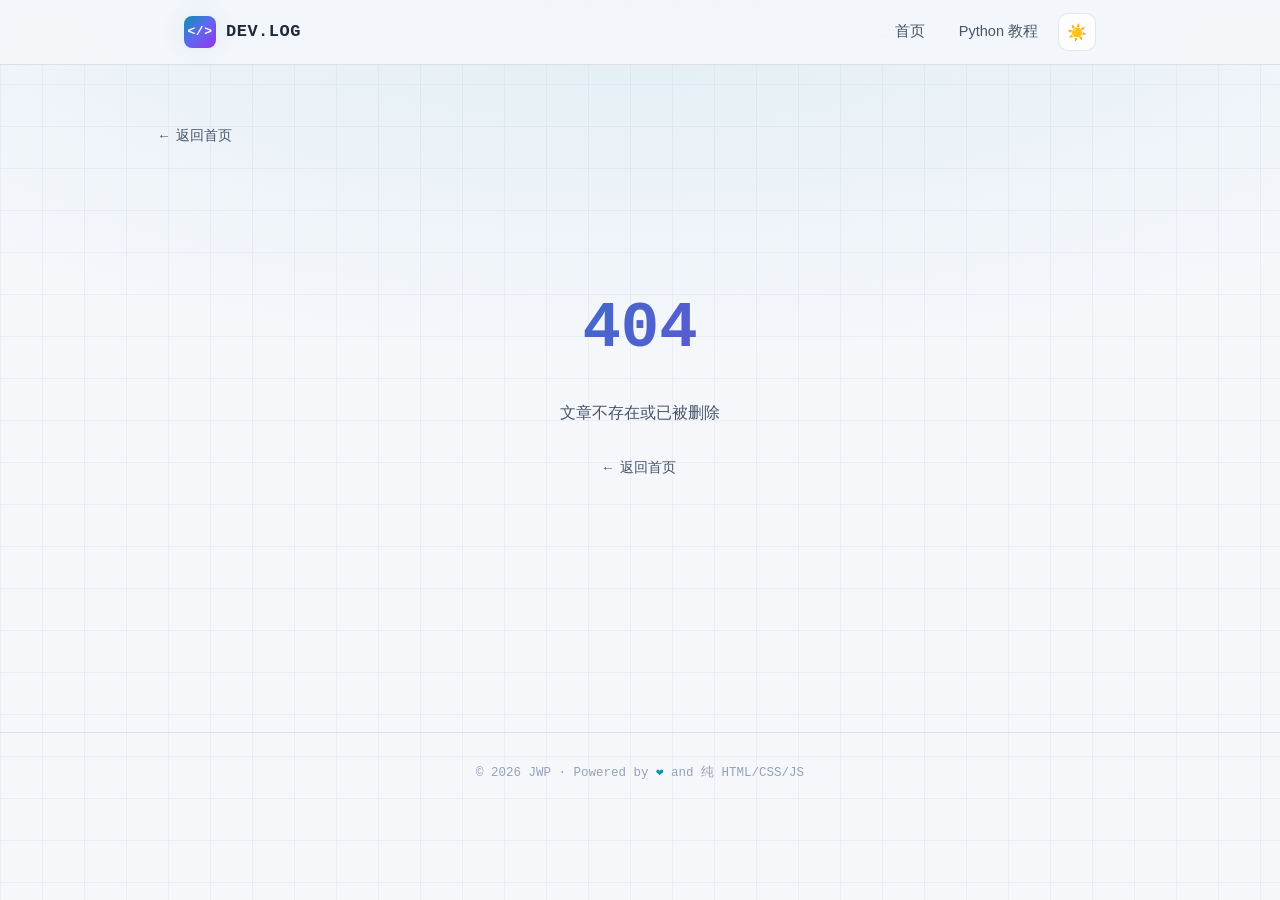
==== post.html @ aa748d0b "博客上线:首页+文章系统+Python语法教程(20章)" ====
<!DOCTYPE html>
<html lang="zh-CN">
<head>
  <meta charset="UTF-8">
  <meta name="viewport" content="width=device-width, initial-scale=1.0">
  <title>文章 · 我的博客</title>
  <link rel="icon" href="data:image/svg+xml,<svg xmlns='http://www.w3.org/2000/svg' viewBox='0 0 100 100'><rect width='100' height='100' rx='20' fill='%2322d3ee'/><text x='50' y='68' font-size='52' text-anchor='middle' fill='%23070b14' font-family='monospace' font-weight='bold'>&lt;/&gt;</text></svg>">
  <link rel="stylesheet" href="css/style.css">
</head>
<body>

  <!-- 导航 -->
  <nav class="nav">
    <div class="container nav-inner">
      <a class="logo" href="index.html">
        <span class="logo-mark">&lt;/&gt;</span>
        <span>DEV.LOG</span>
      </a>
      <div class="nav-links">
        <a class="nav-link" href="index.html">首页</a>
        <a class="nav-link" href="python.html">Python 教程</a>
        <button class="theme-btn" id="themeToggle" type="button" title="切换明暗主题">🌙</button>
      </div>
    </div>
  </nav>

  <!-- 文章 -->
  <main class="post-page container">
    <a class="back-link" href="index.html">← 返回首页</a>
    <header id="postHeader"></header>
    <article class="article" id="articleBody"></article>
    <nav class="post-nav" id="postNav"></nav>
  </main>

  <!-- 页脚 -->
  <footer class="footer">
    <div class="container">
      © 2026 JWP · Powered by <span class="heart">❤</span> and 纯 HTML/CSS/JS
    </div>
  </footer>

  <script src="js/posts.js"></script>
  <script src="js/main.js"></script>
</body>
</html>
---- css/style.css ----
/* ============================================
   个人博客 · 深色科技风
   主题系统:CSS 变量 + [data-theme] 切换
   ============================================ */

:root {
  --bg: #070b14;
  --bg-soft: #0b1120;
  --card: rgba(148, 163, 184, 0.05);
  --card-hover: rgba(148, 163, 184, 0.09);
  --border: rgba(148, 163, 184, 0.15);
  --border-strong: rgba(148, 163, 184, 0.3);
  --text: #e6edf3;
  --text-dim: #94a3b8;
  --text-faint: #64748b;
  --accent: #22d3ee;
  --accent-2: #818cf8;
  --accent-3: #c084fc;
  --accent-dim: rgba(34, 211, 238, 0.12);
  --code-bg: #0d1117;
  --shadow: 0 8px 32px rgba(0, 0, 0, 0.45);
  --glow: 0 0 24px rgba(34, 211, 238, 0.15);
  --grid-line: rgba(148, 163, 184, 0.05);
  --nav-bg: rgba(7, 11, 20, 0.82);
  --mono: "JetBrains Mono", "Cascadia Code", Consolas, "Courier New", monospace;
  --sans: "Segoe UI", "PingFang SC", "Microsoft YaHei", -apple-system, sans-serif;
}

[data-theme="light"] {
  --bg: #f5f7fb;
  --bg-soft: #ffffff;
  --card: rgba(255, 255, 255, 0.85);
  --card-hover: #ffffff;
  --border: rgba(15, 23, 42, 0.1);
  --border-strong: rgba(15, 23, 42, 0.22);
  --text: #1e293b;
  --text-dim: #475569;
  --text-faint: #94a3b8;
  --accent: #0891b2;
  --accent-2: #6366f1;
  --accent-3: #9333ea;
  --accent-dim: rgba(8, 145, 178, 0.1);
  --code-bg: #f1f5f9;
  --shadow: 0 8px 32px rgba(15, 23, 42, 0.1);
  --glow: 0 0 24px rgba(8, 145, 178, 0.1);
  --grid-line: rgba(15, 23, 42, 0.04);
  --nav-bg: rgba(245, 247, 251, 0.85);
}

* { margin: 0; padding: 0; box-sizing: border-box; }

html { scroll-behavior: smooth; }

body {
  font-family: var(--sans);
  background: var(--bg);
  color: var(--text);
  line-height: 1.75;
  min-height: 100vh;
  transition: background 0.3s ease, color 0.3s ease;
  /* 背景网格 + 顶部辉光,纯 CSS 科技感 */
  background-image:
    radial-gradient(ellipse 80% 50% at 50% -10%, var(--accent-dim), transparent),
    linear-gradient(var(--grid-line) 1px, transparent 1px),
    linear-gradient(90deg, var(--grid-line) 1px, transparent 1px);
  background-size: 100% 100%, 42px 42px, 42px 42px;
}

a { color: var(--accent); text-decoration: none; transition: color 0.2s; }
a:hover { color: var(--accent-3); }

::selection { background: var(--accent); color: var(--bg); }

.container { max-width: 960px; margin: 0 auto; padding: 0 24px; }

/* ============ 导航栏 ============ */
.nav {
  position: sticky;
  top: 0;
  z-index: 100;
  backdrop-filter: blur(14px);
  -webkit-backdrop-filter: blur(14px);
  background: var(--nav-bg);
  border-bottom: 1px solid var(--border);
}

.nav-inner {
  display: flex;
  align-items: center;
  justify-content: space-between;
  height: 64px;
}

.logo {
  display: flex;
  align-items: center;
  gap: 10px;
  font-family: var(--mono);
  font-weight: 700;
  font-size: 17px;
  color: var(--text);
  letter-spacing: 0.5px;
}

.logo-mark {
  width: 32px;
  height: 32px;
  display: grid;
  place-items: center;
  border-radius: 8px;
  background: linear-gradient(135deg, var(--accent), var(--accent-2), var(--accent-3));
  color: #fff;
  font-size: 13px;
  font-weight: 800;
  box-shadow: var(--glow);
}

.nav-links { display: flex; align-items: center; gap: 6px; }

.nav-link {
  padding: 7px 14px;
  border-radius: 8px;
  color: var(--text-dim);
  font-size: 14.5px;
  transition: all 0.2s;
}

.nav-link:hover { color: var(--text); background: var(--card); }
.nav-link.active { color: var(--accent); background: var(--accent-dim); }

/* 主题切换按钮 */
.theme-btn {
  width: 38px;
  height: 38px;
  display: grid;
  place-items: center;
  border: 1px solid var(--border);
  border-radius: 10px;
  background: var(--card);
  color: var(--text-dim);
  cursor: pointer;
  transition: all 0.25s;
  font-size: 16px;
}

.theme-btn:hover {
  border-color: var(--accent);
  color: var(--accent);
  box-shadow: var(--glow);
  transform: rotate(15deg);
}

/* ============ 首页 Hero ============ */
.hero { padding: 88px 0 56px; text-align: center; }

.hero-emoji { font-size: 52px; display: block; margin-bottom: 18px; }

.hero-title {
  font-size: clamp(30px, 6vw, 46px);
  font-weight: 800;
  letter-spacing: -0.5px;
  line-height: 1.25;
}

.hero-title .grad {
  background: linear-gradient(120deg, var(--accent), var(--accent-2), var(--accent-3));
  -webkit-background-clip: text;
  background-clip: text;
  -webkit-text-fill-color: transparent;
}

.hero-sub {
  margin-top: 18px;
  font-family: var(--mono);
  font-size: 15px;
  color: var(--text-dim);
  min-height: 28px;
}

.hero-sub .cursor {
  display: inline-block;
  width: 8px;
  height: 18px;
  margin-left: 3px;
  vertical-align: -3px;
  background: var(--accent);
  animation: blink 0.9s step-end infinite;
}

@keyframes blink { 50% { opacity: 0; } }

/* ============ 分区标题 ============ */
.section { padding: 28px 0 64px; }

.section-head {
  display: flex;
  align-items: center;
  gap: 12px;
  margin-bottom: 26px;
  font-family: var(--mono);
  font-size: 15px;
  color: var(--text-dim);
}

.section-head::before { content: "//"; color: var(--accent); }
.section-head::after {
  content: "";
  flex: 1;
  height: 1px;
  background: linear-gradient(90deg, var(--border), transparent);
}

/* ============ 文章卡片 ============ */
.post-list { display: flex; flex-direction: column; gap: 16px; }

.post-card {
  display: block;
  padding: 24px 26px;
  border: 1px solid var(--border);
  border-radius: 14px;
  background: var(--card);
  color: var(--text);
  transition: all 0.25s ease;
  position: relative;
  overflow: hidden;
}

.post-card::before {
  content: "";
  position: absolute;
  left: 0;
  top: 0;
  bottom: 0;
  width: 3px;
  background: linear-gradient(180deg, var(--accent), var(--accent-3));
  opacity: 0;
  transition: opacity 0.25s;
}

.post-card:hover {
  background: var(--card-hover);
  border-color: var(--border-strong);
  transform: translateY(-3px);
  box-shadow: var(--shadow), var(--glow);
}

.post-card:hover::before { opacity: 1; }

.post-meta {
  display: flex;
  align-items: center;
  gap: 14px;
  font-family: var(--mono);
  font-size: 12.5px;
  color: var(--text-faint);
  margin-bottom: 10px;
}

.post-title {
  font-size: 20px;
  font-weight: 700;
  margin-bottom: 8px;
  transition: color 0.2s;
}

.post-card:hover .post-title { color: var(--accent); }

.post-summary {
  font-size: 14.5px;
  color: var(--text-dim);
  display: -webkit-box;
  -webkit-line-clamp: 2;
  -webkit-box-orient: vertical;
  overflow: hidden;
}

.post-tags { display: flex; gap: 8px; margin-top: 14px; flex-wrap: wrap; }

.tag {
  font-family: var(--mono);
  font-size: 11.5px;
  padding: 3px 10px;
  border-radius: 999px;
  color: var(--accent);
  background: var(--accent-dim);
  border: 1px solid transparent;
}

.read-time { margin-left: auto; }
.read-time::before { content: "◷ "; }

/* ============ 文章页 ============ */
.post-page { padding: 56px 0 72px; }

.back-link {
  display: inline-flex;
  align-items: center;
  gap: 6px;
  font-family: var(--mono);
  font-size: 13.5px;
  color: var(--text-dim);
  margin-bottom: 34px;
}

.back-link:hover { color: var(--accent); }

.post-header { margin-bottom: 40px; padding-bottom: 28px; border-bottom: 1px solid var(--border); }

.post-page-title {
  font-size: clamp(24px, 4.5vw, 34px);
  font-weight: 800;
  line-height: 1.35;
  margin-bottom: 16px;
}

.article {
  font-size: 16px;
  color: var(--text);
  word-wrap: break-word;
}

.article h2 {
  font-size: 23px;
  margin: 44px 0 16px;
  padding-left: 14px;
  border-left: 4px solid var(--accent);
}

.article h3 { font-size: 18.5px; margin: 32px 0 12px; color: var(--text); }

.article p { margin: 14px 0; color: var(--text-dim); }

.article strong { color: var(--text); }

.article ul, .article ol { margin: 14px 0 14px 24px; color: var(--text-dim); }
.article li { margin: 6px 0; }
.article li::marker { color: var(--accent); }

.article blockquote {
  margin: 20px 0;
  padding: 14px 20px;
  border-left: 4px solid var(--accent-2);
  background: var(--card);
  border-radius: 0 10px 10px 0;
  color: var(--text-dim);
}

.article blockquote p { margin: 4px 0; }

.article img { max-width: 100%; border-radius: 12px; margin: 10px 0; }

/* 表格(外层可横向滚动,窄屏不撑爆页面) */
.table-wrap { overflow-x: auto; margin: 22px 0; }

.article table {
  width: 100%;
  border-collapse: collapse;
  font-size: 14.5px;
  overflow: hidden;
  border-radius: 10px;
  border: 1px solid var(--border);
}

.article th {
  font-family: var(--mono);
  font-size: 13px;
  text-align: left;
  padding: 10px 16px;
  background: var(--accent-dim);
  color: var(--accent);
  border-bottom: 1px solid var(--border);
}

.article td {
  padding: 10px 16px;
  color: var(--text-dim);
  border-bottom: 1px solid var(--border);
}

.article tr:last-child td { border-bottom: none; }
.article tr:hover td { background: var(--card); }

.article hr { border: none; height: 1px; background: var(--border); margin: 36px 0; }

/* 行内代码 */
.article code.inline {
  font-family: var(--mono);
  font-size: 0.88em;
  padding: 2px 7px;
  border-radius: 6px;
  background: var(--accent-dim);
  color: var(--accent);
  border: 1px solid var(--border);
}

/* 代码块 */
.code-block {
  margin: 22px 0;
  border: 1px solid var(--border);
  border-radius: 12px;
  overflow: hidden;
  background: var(--code-bg);
}

.code-head {
  display: flex;
  align-items: center;
  justify-content: space-between;
  padding: 8px 16px;
  border-bottom: 1px solid var(--border);
  background: rgba(148, 163, 184, 0.06);
  font-family: var(--mono);
  font-size: 12px;
  color: var(--text-faint);
}

.copy-btn {
  border: 1px solid var(--border);
  background: transparent;
  color: var(--text-faint);
  font-family: var(--mono);
  font-size: 11.5px;
  padding: 3px 12px;
  border-radius: 6px;
  cursor: pointer;
  transition: all 0.2s;
}

.copy-btn:hover { color: var(--accent); border-color: var(--accent); }
.copy-btn.copied { color: #34d399; border-color: #34d399; }

.code-block pre {
  padding: 18px 20px;
  overflow-x: auto;
  font-family: var(--mono);
  font-size: 13.5px;
  line-height: 1.7;
  color: var(--text);
}

/* 上下篇导航 */
.post-nav {
  display: grid;
  grid-template-columns: 1fr 1fr;
  gap: 14px;
  margin-top: 56px;
}

.post-nav-card {
  padding: 18px 20px;
  border: 1px solid var(--border);
  border-radius: 12px;
  background: var(--card);
  color: var(--text);
  transition: all 0.2s;
}

.post-nav-card:hover { border-color: var(--accent); box-shadow: var(--glow); }
.post-nav-card.next { text-align: right; }
.post-nav-label {
  font-family: var(--mono);
  font-size: 12px;
  color: var(--text-faint);
  display: block;
  margin-bottom: 6px;
}
.post-nav-title { font-size: 15px; font-weight: 600; }

/* 未找到 */
.not-found { text-align: center; padding: 90px 0; }
.not-found h1 {
  font-family: var(--mono);
  font-size: 64px;
  background: linear-gradient(120deg, var(--accent), var(--accent-3));
  -webkit-background-clip: text;
  background-clip: text;
  -webkit-text-fill-color: transparent;
}
.not-found p { color: var(--text-dim); margin: 14px 0 26px; }

/* ============ 页脚 ============ */
.footer {
  border-top: 1px solid var(--border);
  padding: 30px 0;
  text-align: center;
  font-family: var(--mono);
  font-size: 12.5px;
  color: var(--text-faint);
}

.footer .heart { color: var(--accent); }

/* ============ 响应式 ============ */
@media (max-width: 720px) {
  .hero { padding: 56px 0 40px; }
  .hero-emoji { font-size: 42px; }
  .post-card { padding: 20px; }
  .post-title { font-size: 18px; }
  .post-nav { grid-template-columns: 1fr; }
  .post-nav-card.next { text-align: left; }
  .article { font-size: 15px; }
  .nav-link { padding: 7px 10px; font-size: 14px; }
}

/* ============================================
   Python 教程页
   ============================================ */
.py-layout {
  display: grid;
  grid-template-columns: 268px minmax(0, 1fr);
  gap: 36px;
  padding-top: 36px;
  padding-bottom: 72px;
  align-items: start;
}

/* grid 项默认 min-width:auto 会被内容撑爆,必须显式归零 */
.py-layout > * { min-width: 0; }

.toc-wrap { position: sticky; top: 88px; width: 100%; max-height: calc(100vh - 110px); }

.toc-box {
  border: 1px solid var(--border);
  border-radius: 14px;
  background: var(--card);
  overflow-y: auto;
  scrollbar-width: thin;
}

.toc-summary {
  padding: 14px 18px;
  font-family: var(--mono);
  font-size: 14px;
  color: var(--text);
  cursor: pointer;
  user-select: none;
  border-bottom: 1px solid var(--border);
  position: sticky;
  top: 0;
  background: var(--bg-soft);
  z-index: 2;
}

.toc-summary::-webkit-details-marker { display: none; }
.toc-summary::after { content: "▾"; float: right; color: var(--text-faint); }
.toc-box:not([open]) .toc-summary::after { content: "▸"; }

.progress-wrap { padding: 14px 18px 6px; }

.progress-track {
  height: 6px;
  border-radius: 999px;
  background: var(--border);
  overflow: hidden;
}

.progress-fill {
  height: 100%;
  width: 0;
  border-radius: 999px;
  background: linear-gradient(90deg, var(--accent), var(--accent-2));
  transition: width 0.4s ease;
}

.progress-text {
  margin-top: 8px;
  font-family: var(--mono);
  font-size: 11.5px;
  color: var(--text-faint);
}

.toc-nav { display: flex; flex-direction: column; padding: 8px; }

.toc-item {
  display: flex;
  align-items: center;
  gap: 10px;
  padding: 8px 12px;
  border-radius: 8px;
  font-size: 13.5px;
  color: var(--text-dim);
  transition: all 0.15s;
}

.toc-item:hover { color: var(--text); background: var(--card-hover); }

.toc-item.active {
  color: var(--accent);
  background: var(--accent-dim);
}

.toc-check {
  width: 15px;
  height: 15px;
  flex: none;
  border: 1.5px solid var(--border-strong);
  border-radius: 4px;
  display: grid;
  place-items: center;
  font-size: 10px;
  transition: all 0.2s;
}

.toc-item.done .toc-check {
  background: var(--accent);
  border-color: var(--accent);
  color: var(--bg);
}
.toc-item.done .toc-check::before { content: "✓"; }
.toc-item.done .toc-label { color: var(--text-faint); text-decoration: line-through; }

/* 章节 */
.chapter {
  padding: 34px 34px 30px;
  margin-bottom: 30px;
  border: 1px solid var(--border);
  border-radius: 16px;
  background: var(--card);
  scroll-margin-top: 88px;
}

.ch-title {
  font-size: 24px;
  font-weight: 800;
  margin-bottom: 22px;
  padding-bottom: 16px;
  border-bottom: 1px solid var(--border);
  background: linear-gradient(120deg, var(--accent), var(--accent-2));
  -webkit-background-clip: text;
  background-clip: text;
  -webkit-text-fill-color: transparent;
  display: inline-block;
}

.ch-toggle {
  display: block;
  width: 100%;
  margin-top: 26px;
  padding: 12px;
  border: 1px dashed var(--border-strong);
  border-radius: 10px;
  background: transparent;
  color: var(--text-dim);
  font-family: var(--mono);
  font-size: 13.5px;
  cursor: pointer;
  transition: all 0.2s;
}

.ch-toggle:hover { border-color: var(--accent); color: var(--accent); }

.ch-toggle.learned {
  border-style: solid;
  border-color: #34d399;
  color: #34d399;
  background: rgba(52, 211, 153, 0.07);
}

/* 教程页响应式:目录折叠到顶部 */
@media (max-width: 960px) {
  .py-layout { grid-template-columns: minmax(0, 1fr); gap: 20px; padding-top: 20px; }
  .toc-wrap { position: static; max-height: none; }
  .toc-box { max-width: 100%; }
  .toc-nav { max-height: 300px; overflow-y: auto; }
  .toc-label { word-break: break-all; }
  .chapter { padding: 24px 20px; }
}

/* 首页教程推广卡片 */
.py-promo {
  display: flex;
  align-items: center;
  gap: 18px;
  padding: 22px 26px;
  border: 1px solid var(--border);
  border-radius: 14px;
  background: linear-gradient(135deg, var(--accent-dim), transparent 60%), var(--card);
  color: var(--text);
  transition: all 0.25s;
}

.py-promo:hover {
  border-color: var(--accent);
  transform: translateY(-3px);
  box-shadow: var(--shadow), var(--glow);
  color: var(--text);
}

.py-promo-icon { font-size: 34px; flex: none; }

.py-promo-title { font-size: 17px; font-weight: 700; margin-bottom: 4px; }

.py-promo-badge {
  font-family: var(--mono);
  font-size: 11px;
  font-weight: 400;
  color: var(--accent);
  background: var(--accent-dim);
  padding: 2px 10px;
  border-radius: 999px;
  margin-left: 8px;
  vertical-align: 2px;
}

.py-promo-desc { font-size: 13.5px; color: var(--text-dim); }

.py-promo-arrow {
  margin-left: auto;
  font-size: 22px;
  color: var(--accent);
  flex: none;
  transition: transform 0.25s;
}

.py-promo:hover .py-promo-arrow { transform: translateX(6px); }

@media (max-width: 720px) {
  .py-promo { flex-direction: column; align-items: flex-start; gap: 10px; }
  .py-promo-arrow { display: none; }
}



/* 滚动条美化 */
::-webkit-scrollbar { width: 10px; height: 10px; }
::-webkit-scrollbar-track { background: var(--bg); }
::-webkit-scrollbar-thumb {
  background: var(--border-strong);
  border-radius: 6px;
  border: 2px solid var(--bg);
}
::-webkit-scrollbar-thumb:hover { background: var(--accent); }

/* 进场动画 */
@keyframes fadeUp {
  from { opacity: 0; transform: translateY(16px); }
  to { opacity: 1; transform: translateY(0); }
}

.fade-up { animation: fadeUp 0.55s ease both; }
.fade-up:nth-child(2) { animation-delay: 0.08s; }
.fade-up:nth-child(3) { animation-delay: 0.16s; }
.fade-up:nth-child(4) { animation-delay: 0.24s; }

@media (prefers-reduced-motion: reduce) {
  *, *::before, *::after { animation: none !important; transition: none !important; }
}
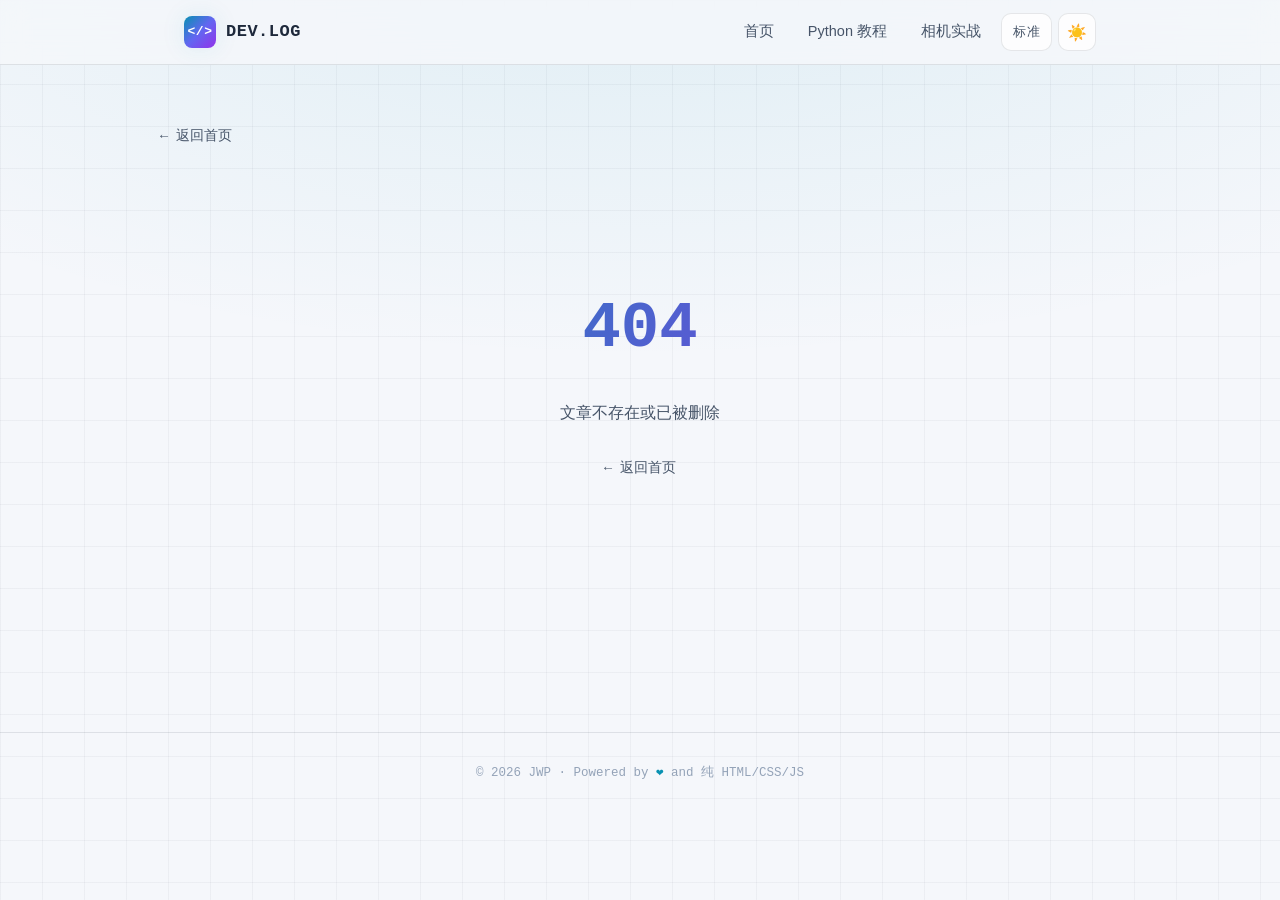
==== commit 5f5afd8e: "新增「泰山派 RK3566 运动相机实战」模块(12 节)+ 内容宽度三档切换 - tspi-camera.html / js/tspi-camera-content.js / js/tspi-cam" ====
--- a/post.html
+++ b/post.html
@@ -19,6 +19,8 @@
       <div class="nav-links">
         <a class="nav-link" href="index.html">首页</a>
         <a class="nav-link" href="python.html">Python 教程</a>
+        <a class="nav-link" href="tspi-camera.html">相机实战</a>
+        <button class="width-btn" id="widthToggle" type="button" title="内容宽度">标准</button>
         <button class="theme-btn" id="themeToggle" type="button" title="切换明暗主题">🌙</button>
       </div>
     </div>
--- a/css/style.css
+++ b/css/style.css
@@ -17,13 +17,19 @@
   --accent-2: #818cf8;
   --accent-3: #c084fc;
   --accent-dim: rgba(34, 211, 238, 0.12);
+  --accent-2-dim: rgba(129, 140, 248, 0.12);
   --code-bg: #0d1117;
   --shadow: 0 8px 32px rgba(0, 0, 0, 0.45);
   --glow: 0 0 24px rgba(34, 211, 238, 0.15);
   --grid-line: rgba(148, 163, 184, 0.05);
   --nav-bg: rgba(7, 11, 20, 0.82);
-  --mono: "JetBrains Mono", "Cascadia Code", Consolas, "Courier New", monospace;
+  --pn-1: #f472b6;
+  --pn-2: #fbbf24;
+  --pn-3: #4ade80;
+  --mono: "JetBrains Mono", "SF Mono", "Cascadia Code", Menlo, Consolas, "Courier New", monospace;
   --sans: "Segoe UI", "PingFang SC", "Microsoft YaHei", -apple-system, sans-serif;
+  /* 内容最大宽度:由 js/main.js 的 Width 模块切换 <html data-width> */
+  --content-max: 960px;
 }
 
 [data-theme="light"] {
@@ -40,12 +46,20 @@
   --accent-2: #6366f1;
   --accent-3: #9333ea;
   --accent-dim: rgba(8, 145, 178, 0.1);
+  --accent-2-dim: rgba(99, 102, 241, 0.1);
   --code-bg: #f1f5f9;
   --shadow: 0 8px 32px rgba(15, 23, 42, 0.1);
   --glow: 0 0 24px rgba(8, 145, 178, 0.1);
   --grid-line: rgba(15, 23, 42, 0.04);
   --nav-bg: rgba(245, 247, 251, 0.85);
-}
+  --pn-1: #db2777;
+  --pn-2: #b45309;
+  --pn-3: #15803d;
+}
+
+/* 内容宽度档位(标准 / 宽屏 / 超宽),由 js/main.js 的 Width 模块写到 <html data-width> */
+[data-width="wide"] { --content-max: 1200px; }
+[data-width="xwide"] { --content-max: 1440px; }
 
 * { margin: 0; padding: 0; box-sizing: border-box; }
 
@@ -71,7 +85,7 @@
 
 ::selection { background: var(--accent); color: var(--bg); }
 
-.container { max-width: 960px; margin: 0 auto; padding: 0 24px; }
+.container { max-width: var(--content-max); margin: 0 auto; padding: 0 24px; }
 
 /* ============ 导航栏 ============ */
 .nav {
@@ -150,6 +164,30 @@
   transform: rotate(15deg);
 }
 
+/* 内容宽度切换按钮 */
+.width-btn {
+  height: 38px;
+  padding: 0 11px;
+  display: grid;
+  place-items: center;
+  border: 1px solid var(--border);
+  border-radius: 10px;
+  background: var(--card);
+  color: var(--text-dim);
+  cursor: pointer;
+  transition: all 0.25s;
+  font-family: var(--mono);
+  font-size: 12.5px;
+  letter-spacing: 0.5px;
+  white-space: nowrap;
+}
+
+.width-btn:hover {
+  border-color: var(--accent);
+  color: var(--accent);
+  box-shadow: var(--glow);
+}
+
 /* ============ 首页 Hero ============ */
 .hero { padding: 88px 0 56px; text-align: center; }
 
@@ -314,7 +352,7 @@
 }
 
 .article {
-  font-size: 16px;
+  font-size: 16.5px;
   color: var(--text);
   word-wrap: break-word;
 }
@@ -355,7 +393,7 @@
 .article table {
   width: 100%;
   border-collapse: collapse;
-  font-size: 14.5px;
+  font-size: 15px;
   overflow: hidden;
   border-radius: 10px;
   border: 1px solid var(--border);
@@ -363,7 +401,7 @@
 
 .article th {
   font-family: var(--mono);
-  font-size: 13px;
+  font-size: 13.5px;
   text-align: left;
   padding: 10px 16px;
   background: var(--accent-dim);
@@ -430,13 +468,19 @@
 .copy-btn.copied { color: #34d399; border-color: #34d399; }
 
 .code-block pre {
-  padding: 18px 20px;
+  padding: 20px 22px;
   overflow-x: auto;
   font-family: var(--mono);
-  font-size: 13.5px;
-  line-height: 1.7;
+  font-size: 15.5px;
+  line-height: 1.8;
+  letter-spacing: 0.2px;
   color: var(--text);
 }
+
+/* 彩虹括号: 按嵌套深度循环着色 */
+.code-block code .pn-1 { color: var(--pn-1); }
+.code-block code .pn-2 { color: var(--pn-2); }
+.code-block code .pn-3 { color: var(--pn-3); }
 
 /* 上下篇导航 */
 .post-nav {
@@ -500,6 +544,10 @@
   .post-nav-card.next { text-align: left; }
   .article { font-size: 15px; }
   .nav-link { padding: 7px 10px; font-size: 14px; }
+  /* 窄屏:导航允许换行,避免链接 + 主题 + 宽度按钮挤到横向溢出 */
+  .nav-inner { flex-wrap: wrap; height: auto; min-height: 64px; padding: 10px 0; row-gap: 8px; }
+  .nav-links { flex-wrap: wrap; justify-content: flex-end; }
+  .width-btn { height: 34px; padding: 0 9px; font-size: 12px; }
 }
 
 /* ============================================
@@ -666,8 +714,9 @@
   .chapter { padding: 24px 20px; }
 }
 
-/* 首页教程推广卡片 */
-.py-promo {
+/* 首页推广卡片(教程 / 相机实战共用版式) */
+.py-promo,
+.cam-promo {
   display: flex;
   align-items: center;
   gap: 18px;
@@ -679,18 +728,22 @@
   transition: all 0.25s;
 }
 
-.py-promo:hover {
+.py-promo:hover,
+.cam-promo:hover {
   border-color: var(--accent);
   transform: translateY(-3px);
   box-shadow: var(--shadow), var(--glow);
   color: var(--text);
 }
 
-.py-promo-icon { font-size: 34px; flex: none; }
-
-.py-promo-title { font-size: 17px; font-weight: 700; margin-bottom: 4px; }
-
-.py-promo-badge {
+.py-promo-icon,
+.cam-promo-icon { font-size: 34px; flex: none; }
+
+.py-promo-title,
+.cam-promo-title { font-size: 17px; font-weight: 700; margin-bottom: 4px; }
+
+.py-promo-badge,
+.cam-promo-badge {
   font-family: var(--mono);
   font-size: 11px;
   font-weight: 400;
@@ -702,9 +755,11 @@
   vertical-align: 2px;
 }
 
-.py-promo-desc { font-size: 13.5px; color: var(--text-dim); }
-
-.py-promo-arrow {
+.py-promo-desc,
+.cam-promo-desc { font-size: 13.5px; color: var(--text-dim); }
+
+.py-promo-arrow,
+.cam-promo-arrow {
   margin-left: auto;
   font-size: 22px;
   color: var(--accent);
@@ -712,11 +767,23 @@
   transition: transform 0.25s;
 }
 
-.py-promo:hover .py-promo-arrow { transform: translateX(6px); }
+.py-promo:hover .py-promo-arrow,
+.cam-promo:hover .cam-promo-arrow { transform: translateX(6px); }
+
+/* 相机实战卡片:换成靛紫强调色,与教程卡片区分 */
+.cam-promo {
+  background: linear-gradient(135deg, var(--accent-2-dim), transparent 60%), var(--card);
+}
+
+.cam-promo:hover { border-color: var(--accent-2); }
+.cam-promo-badge { color: var(--accent-2); background: var(--accent-2-dim); }
+.cam-promo-arrow { color: var(--accent-2); }
 
 @media (max-width: 720px) {
-  .py-promo { flex-direction: column; align-items: flex-start; gap: 10px; }
-  .py-promo-arrow { display: none; }
+  .py-promo,
+  .cam-promo { flex-direction: column; align-items: flex-start; gap: 10px; }
+  .py-promo-arrow,
+  .cam-promo-arrow { display: none; }
 }
 
 
